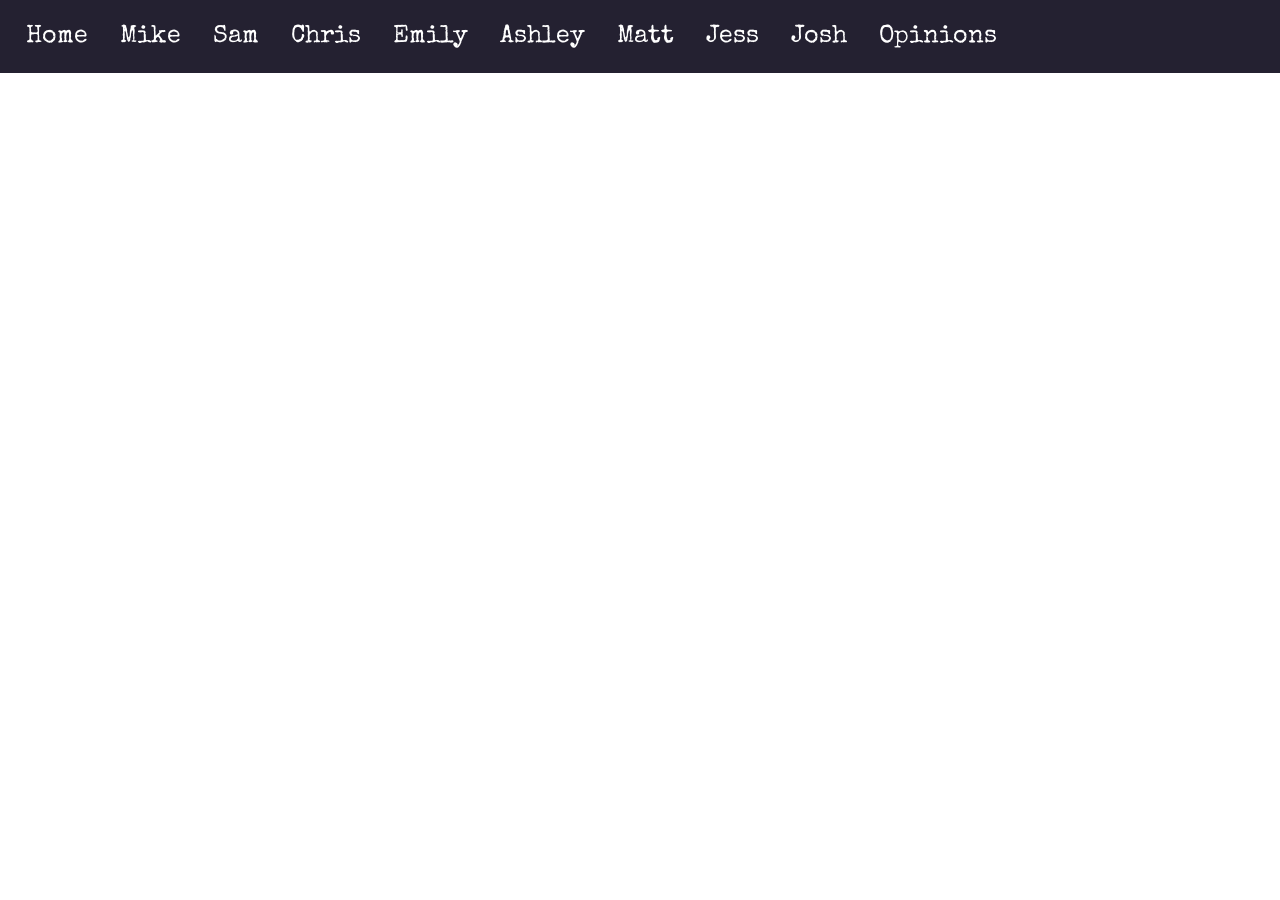
==== ashley.html @ 66c1236a "did stuff" ====
<!DOCTYPE html>
<html>

<head>
  <title>Unit 5 Project</title>
  <meta charset="utf-8">

  <link rel="preconnect" href="https://fonts.googleapis.com">
<link rel="preconnect" href="https://fonts.gstatic.com" crossorigin>
<link href="https://fonts.googleapis.com/css2?family=Rubik+Burned&family=Rubik+Glitch&family=Special+Elite&display=swap" rel="stylesheet">

<!-- font-family: "Rubik Glitch", system-ui;
font-family: "Rubik Burned", system-ui;
font-family: "Special Elite", system-ui; -->

  <link rel="stylesheet" href="style.css">

  <style>

  </style>
</head>
<body>

<ul>
  <li><a href="index.html">Home</a></li>
  <li><a href="mike.html">Mike</a></li>
  <li><a href="sam.html">Sam</a></li>
  <li><a href="chris.html">Chris</a></li>
  <li><a href="emily.html">Emily</a></li>
  <li><a href="ashley.html">Ashley</a></li>
  <li><a href="matt.html">Matt</a></li>
  <li><a href="jess.html">Jess</a></li>
  <li><a href="josh.html">Josh</a></li>
  <li><a href="overall.html">Opinions</a></li>
</ul>

</body>
</html>
---- style.css ----
/* Navbox */
ul {text-align: center;
  list-style-type: none;
  margin-left: auto;
  margin-right: auto;
  margin: -8px;
  padding: 10px;
  overflow: hidden;
  background-color: #242131;
  font-family: "Special Elite", system-ui;
  font-weight: 400;
  font-size: 25px;}

ul li {float: left;}

ul li a {display: block;
  color: white;
  text-align: center;
  padding: 14px 16px;
  text-decoration: none;}

ul li a:hover {color:rgb(0, 0, 0);
  text-shadow:
    0 0 5px rgb(255, 255, 255),
    0 0 10px rgb(255, 255, 255),
    0 0 20px rgb(255, 255, 255),
    0 0 40px rgb(255, 255, 255),
    0 0 80px rgb(255, 255, 255);}

/* Java Script */
.section {min-height: 70vh;
  display: flex;
  flex-direction: column;
  justify-content: center;
  align-items: center;
  color: white;
  text-align: center;
  margin: -8px;}

.Mike1 {Background-size:cover;
  background-image:url(Mike_traits_remake.png);}
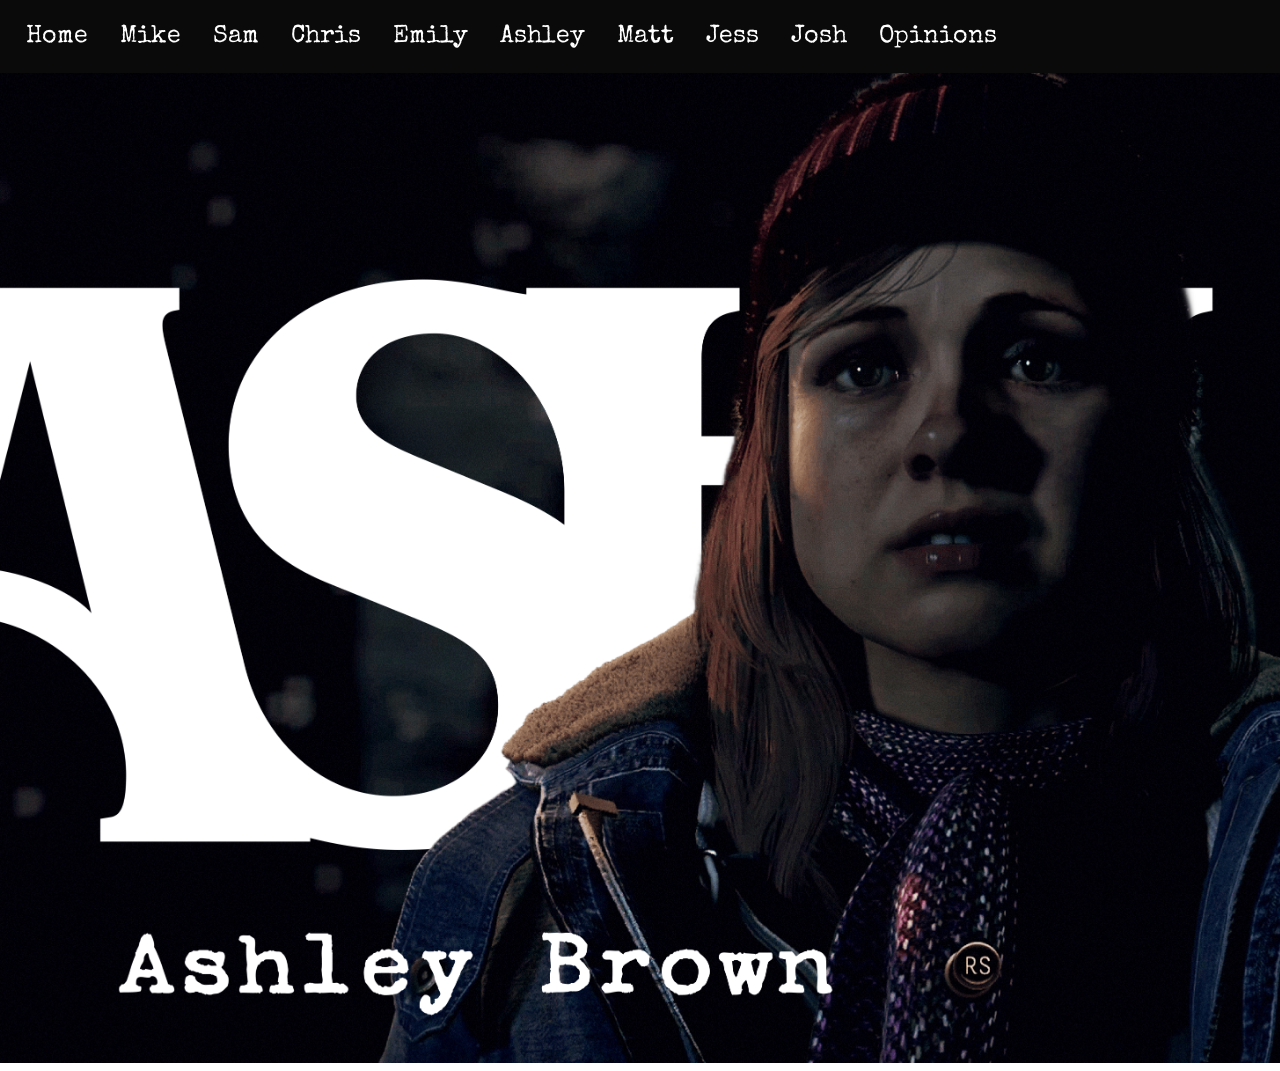
==== commit 08bcef40: "did stuff" ====
--- a/ashley.html
+++ b/ashley.html
@@ -34,5 +34,8 @@
   <li><a href="overall.html">Opinions</a></li>
 </ul>
 
+<div class="section Ashley1 lists" id="">
+</div>
+
 </body>
 </html>
--- a/style.css
+++ b/style.css
@@ -1,3 +1,24 @@
+h1 {font-family: "Special Elite", system-ui;
+  font-style: bolder;
+  font-weight: lighter;
+  margin-bottom: -10px;
+  font-size: 75px;}
+
+p {font-family: "Special Elite", system-ui;
+  font-size: 25px;
+  max-width: 60%;}
+
+span {font-weight: bold;}
+
+.title {position: relative;}
+
+.spoilers {position: absolute;
+  bottom: 0;
+  padding-bottom: 50px;
+  font-size: 50px;}
+
+#logo {src: url(Until_Dawn_29.webp);}
+
 /* Navbox */
 ul {text-align: center;
   list-style-type: none;
@@ -6,7 +27,7 @@
   margin: -8px;
   padding: 10px;
   overflow: hidden;
-  background-color: #242131;
+  background-color: #0a0a0a;
   font-family: "Special Elite", system-ui;
   font-weight: 400;
   font-size: 25px;}
@@ -35,7 +56,62 @@
   align-items: center;
   color: white;
   text-align: center;
-  margin: -8px;}
+  margin-left: -8px;
+  margin-right: -8px;
+  padding: 0;
+  border: none;}
 
-.Mike1 {Background-size:cover;
-  background-image:url(Mike_traits_remake.png);}+.Home1 {min-height: 100vh;
+  margin-top: 8px;
+  Background-size:cover;
+  background-image:url(until-dawn-keyart.avif);}
+
+.Home2 {min-height: 100vh;
+  margin-top: 0px;
+  Background-size:cover;
+  background-image:url(Until+Dawn™_20180513155626.webp);}
+
+.Home3 {min-height: 100vh;
+  margin-top: 0px;
+  Background-size:cover;
+  background-image:url(Until+Dawn™_20180513141947.webp);}
+
+.Mike1 {min-height: 110vh;
+  margin-top: 8px;
+  Background-size:cover;
+  background-image:url(Mike\ Title\ Card.png);}
+
+.Sam1 {min-height: 110vh;
+  margin-top: 8px;
+  Background-size:cover;
+  background-image:url(Sam\ Title\ Card.png);}
+
+.Chris1 {min-height: 110vh;
+  margin-top: 8px;
+  Background-size:cover;
+  background-image:url(Chris\ Title\ Card.png);}
+
+.Emily1 {min-height: 110vh;
+  margin-top: 8px;
+  Background-size:cover;
+  background-image:url(Emily\ Title\ Card.png);}
+
+.Ashley1 {min-height: 110vh;
+  margin-top: 8px;
+  Background-size:cover;
+  background-image:url(Ashley\ Title\ Card.png);}
+
+.Matt1 {min-height: 110vh;
+  margin-top: 8px;
+  Background-size:cover;
+  background-image:url(Matt\ Title\ Card.png);}
+
+.Jess1 {min-height: 110vh;
+  margin-top: 8px;
+  Background-size:cover;
+  background-image:url(Jess\ Title\ Card.png);}
+
+.Josh1 {min-height: 110vh;
+  margin-top: 8px;
+  Background-size:cover;
+  background-image:url(Josh\ Title\ Card.png);}
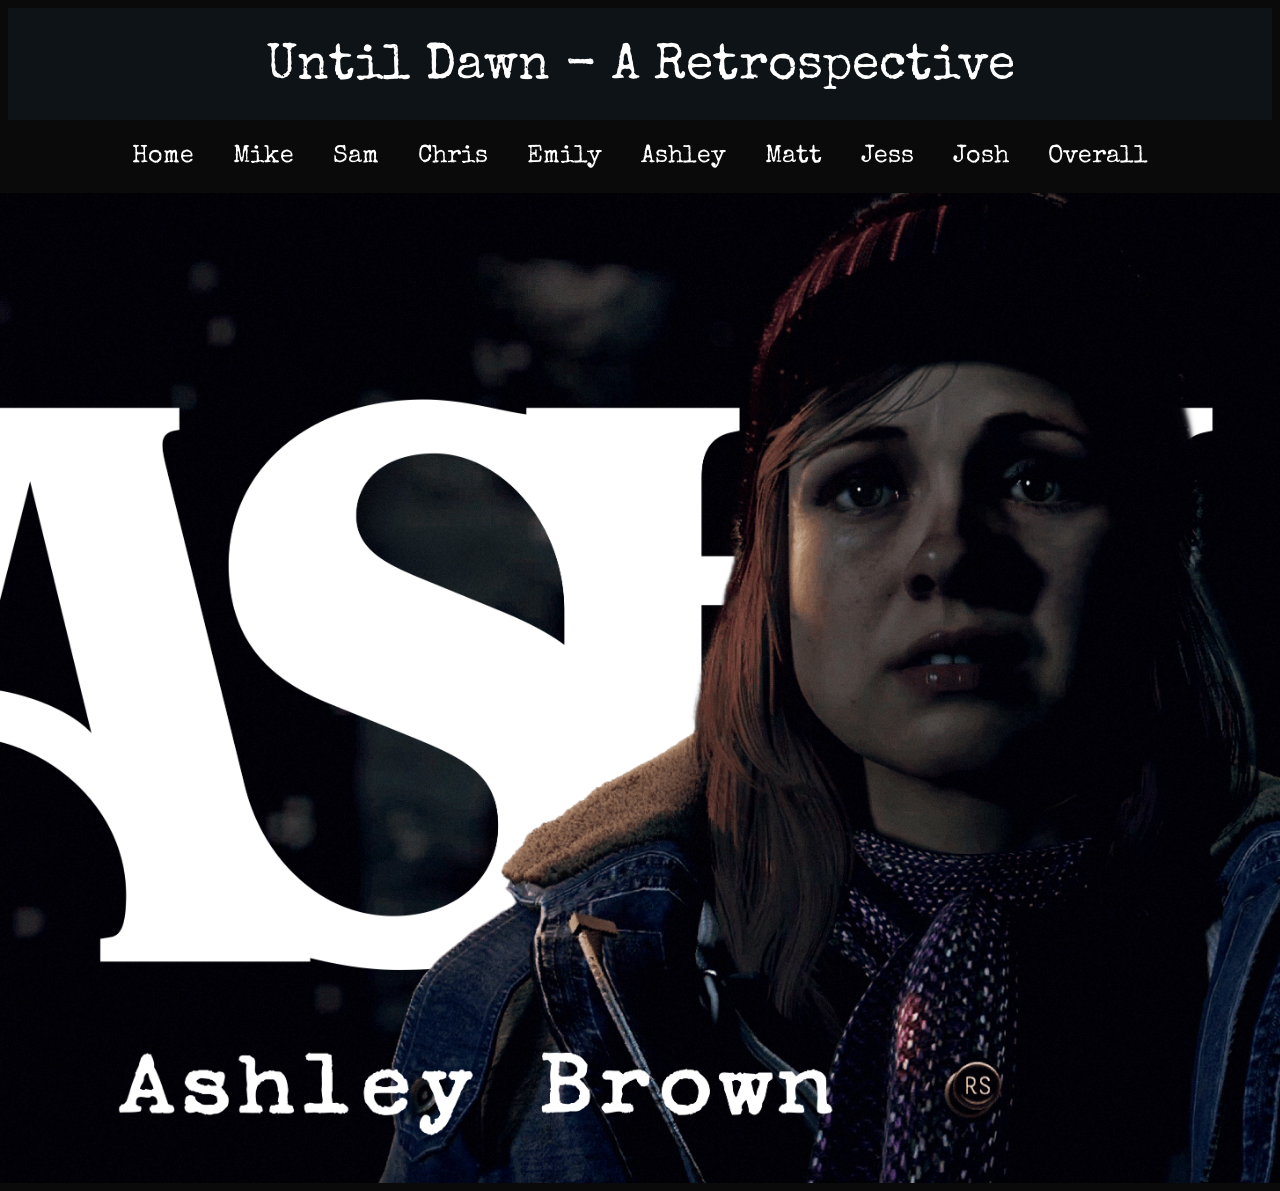
==== commit e8bf627a: "did stuff" ====
--- a/ashley.html
+++ b/ashley.html
@@ -21,6 +21,9 @@
 </head>
 <body>
 
+<h3>Until Dawn - A Retrospective</h3>
+
+<div class="navbar">
 <ul>
   <li><a href="index.html">Home</a></li>
   <li><a href="mike.html">Mike</a></li>
@@ -31,8 +34,9 @@
   <li><a href="matt.html">Matt</a></li>
   <li><a href="jess.html">Jess</a></li>
   <li><a href="josh.html">Josh</a></li>
-  <li><a href="overall.html">Opinions</a></li>
+  <li><a href="overall.html">Overall</a></li>
 </ul>
+</div>
 
 <div class="section Ashley1 lists" id="">
 </div>
--- a/style.css
+++ b/style.css
@@ -1,46 +1,87 @@
-h1 {font-family: "Special Elite", system-ui;
-  font-style: bolder;
+h1 {font-style: bolder;
   font-weight: lighter;
-  margin-bottom: -10px;
-  font-size: 75px;}
-
-p {font-family: "Special Elite", system-ui;
-  font-size: 25px;
+  margin-bottom: 0px;
+  font-size: 50px;}
+
+h2 {font-style: bolder;
+  font-weight: lighter;
+  font-size: 50px;}
+
+h3 {font-style: bolder;
+  font-weight: lighter;
+  font-size: 50px;
+  padding-bottom: 35px;
+  padding-top: 35px;
+  margin-bottom: 0px;
+  margin-top: 0px;
+  background-color: #0d1317;
+  width: 100%;}
+
+h4 {font-size: 30px;
+  margin-bottom: -10px;}
+
+p {font-size: 25px;
   max-width: 60%;}
 
+body {background-color: #0a0a0a;
+  color: white;
+  text-align: center;
+  font-family: "Special Elite", system-ui;}
+
 span {font-weight: bold;}
 
+ul {font-size: 25px;}
+
 .title {position: relative;}
 
-.spoilers {position: absolute;
-  bottom: 0;
-  padding-bottom: 50px;
-  font-size: 50px;}
-
-#logo {src: url(Until_Dawn_29.webp);}
-
-/* Navbox */
-ul {text-align: center;
-  list-style-type: none;
+.card-lists {display: inline-block;
+  align-content: center;
+  text-align: left;
+  padding-right: 25px;
+  margin-bottom: 0px;}
+
+.review {display: flex;
+  flex-wrap: nowrap;
+  text-align: center;
+  align-items: center;
+  justify-content: center;
+  width: 60%;
   margin-left: auto;
   margin-right: auto;
+  gap: 0px;}
+
+.review-paragraph {min-width: 90%}
+
+.headshot {width: 300px;
+  border: 1px solid #f1f1f1;}
+
+.spoilers {font-size: 25px;
+  color: white;
+  text-align: center;}
+
+.spoilers-div {align-items: center;
+  width: 100%;
+  background-color: #0a0a0a;}
+
+#logo {src: url(Until_Dawn_29.webp);}
+
+/* Navbox */
+.navbar ul{list-style: none;
   margin: -8px;
   padding: 10px;
   overflow: hidden;
   background-color: #0a0a0a;
-  font-family: "Special Elite", system-ui;
   font-weight: 400;
   font-size: 25px;}
 
-ul li {float: left;}
-
-ul li a {display: block;
-  color: white;
-  text-align: center;
+.navbar ul li {display: inline-block;}
+
+.navbar ul li a {display: inline-block;
+  color: white;
   padding: 14px 16px;
   text-decoration: none;}
 
-ul li a:hover {color:rgb(0, 0, 0);
+.navbar ul li a:hover {color:rgb(0, 0, 0);
   text-shadow:
     0 0 5px rgb(255, 255, 255),
     0 0 10px rgb(255, 255, 255),
@@ -48,6 +89,52 @@
     0 0 40px rgb(255, 255, 255),
     0 0 80px rgb(255, 255, 255);}
 
+/* Flip Box */
+.flip-box {
+  background-color: transparent;
+  width: 300px;
+  height: 380px;
+  perspective: 1000px; /* Remove this if you don't want the 3D effect */
+}
+
+/* This container is needed to position the front and back side */
+.flip-box-inner {
+  position: relative;
+  width: 100%;
+  height: 100%;
+  text-align: center;
+  transition: transform 0.8s;
+  transform-style: preserve-3d;
+}
+
+/* Do an horizontal flip when you move the mouse over the flip box container */
+.flip-box:hover .flip-box-inner {
+  transform: rotateY(180deg);
+}
+
+/* Position the front and back side */
+.flip-box-front, .flip-box-back {
+  position: absolute;
+  width: 100%;
+  height: 100%;
+  -webkit-backface-visibility: hidden; /* Safari */
+  backface-visibility: hidden;
+}
+
+/* Style the front side */
+.flip-box-front {
+  background-color: #bbb;
+  color: black;
+}
+
+/* Style the back side */
+.flip-box-back {
+  background-color: #0d1317;
+  border: 1px solid #f1f1f1;
+  color: white;
+  transform: rotateY(180deg);
+}
+
 /* Java Script */
 .section {min-height: 70vh;
   display: flex;
@@ -59,7 +146,15 @@
   margin-left: -8px;
   margin-right: -8px;
   padding: 0;
-  border: none;}
+  border: none;
+  position: relative;}
+
+.section::after {content: '';
+  position: absolute;
+  z-index: -1;
+  inset: 0;
+  background: #0a0a0a;
+  opacity: 60%;}
 
 .Home1 {min-height: 100vh;
   margin-top: 8px;
@@ -67,30 +162,127 @@
   background-image:url(until-dawn-keyart.avif);}
 
 .Home2 {min-height: 100vh;
-  margin-top: 0px;
-  Background-size:cover;
-  background-image:url(Until+Dawn™_20180513155626.webp);}
+  Background-size:cover;
+  background-image:url(daniel-purcell-chase-scene-25.jpg);
+  isolation: isolate;}
 
 .Home3 {min-height: 100vh;
   margin-top: 0px;
   Background-size:cover;
-  background-image:url(Until+Dawn™_20180513141947.webp);}
+  background-image:url(daniel-purcell-capture10.jpg);
+  isolation: isolate;}
+
+.Home4 {min-height: 100vh;
+  margin-top: 0px;
+  Background-size:cover;
+  background-image:url(daniel-purcell-chase-scene-23.jpg);
+  isolation: isolate;}
 
 .Mike1 {min-height: 110vh;
   margin-top: 8px;
   Background-size:cover;
   background-image:url(Mike\ Title\ Card.png);}
 
+.Mike2 {min-height: 100vh;
+  margin-top: 0px;
+  Background-size:cover;
+  background-image:url(daniel-purcell-chase-scene-1.jpg);
+  isolation: isolate;}
+
+.Mike3 {min-height: 100vh;
+  margin-top: 0px;
+  Background-size:cover;
+  background-image:url(daniel-purcell-chase-scene-16.jpg);
+  isolation: isolate;}
+
+.Mike4 {min-height: 100vh;
+  margin-top: 0px;
+  Background-size:cover;
+  background-image:url(daniel-purcell-mines11.jpg);
+  isolation: isolate;}
+
+.Mike5 {min-height: 100vh;
+  margin-top: 0px;
+  Background-size:cover;
+  background-image:url(daniel-purcell-chase-scene-23.jpg);
+  isolation: isolate;}
+
+.Mike6 {min-height: 100vh;
+  margin-top: 0px;
+  Background-size:cover;
+  background-image:url(daniel-purcell-screenshot-be-nl-6296-pink-0107.jpg);
+  isolation: isolate;}
+
 .Sam1 {min-height: 110vh;
   margin-top: 8px;
   Background-size:cover;
   background-image:url(Sam\ Title\ Card.png);}
 
+.Sam2 {min-height: 100vh;
+  margin-top: 0px;
+  Background-size:cover;
+  background-image:url(daniel-purcell-chase-scene-25.jpg);
+  isolation: isolate;}
+
+.Sam3 {min-height: 100vh;
+  margin-top: 0px;
+  Background-size:cover;
+  background-image:url(daniel-purcell-2-2-02.jpg);
+  isolation: isolate;}
+
+.Sam4 {min-height: 100vh;
+  margin-top: 0px;
+  Background-size:cover;
+  background-image:url(daniel-purcell-chase-scene-16.jpg);
+  isolation: isolate;}
+
+.Sam5 {min-height: 100vh;
+  margin-top: 0px;
+  Background-size:cover;
+  background-image:url(daniel-purcell-2-2-05.jpg);
+  isolation: isolate;}
+
+.Sam6 {min-height: 100vh;
+  margin-top: 0px;
+  Background-size:cover;
+  background-image:url(daniel-purcell-mines4.jpg);
+  isolation: isolate;}
+
 .Chris1 {min-height: 110vh;
   margin-top: 8px;
   Background-size:cover;
   background-image:url(Chris\ Title\ Card.png);}
 
+.Chris2 {min-height: 100vh;
+  margin-top: 0px;
+  Background-size:cover;
+  background-image:url(daniel-purcell-mines11.jpg);
+  isolation: isolate;}
+
+.Chris3 {min-height: 100vh;
+  margin-top: 0px;
+  Background-size:cover;
+  background-image:url(daniel-purcell-2-2-01.jpg);
+  isolation: isolate;}
+
+.Chris4 {min-height: 100vh;
+  margin-top: 0px;
+  Background-size:cover;
+  background-image:url(daniel-purcell-capture7.jpg);
+  isolation: isolate;}
+
+.Chris5 {min-height: 100vh;
+  margin-top: 0px;
+  Background-size:cover;
+  background-image:url(daniel-purcell-mines17.jpg);
+  isolation: isolate;}
+
+.Chris6 {min-height: 100vh;
+  margin-top: 0px;
+  Background-size:cover;
+  background-image:url(daniel-purcell-chase-scene-16.jpg);
+  isolation: isolate;}
+
 .Emily1 {min-height: 110vh;
   margin-top: 8px;
   Background-size:cover;
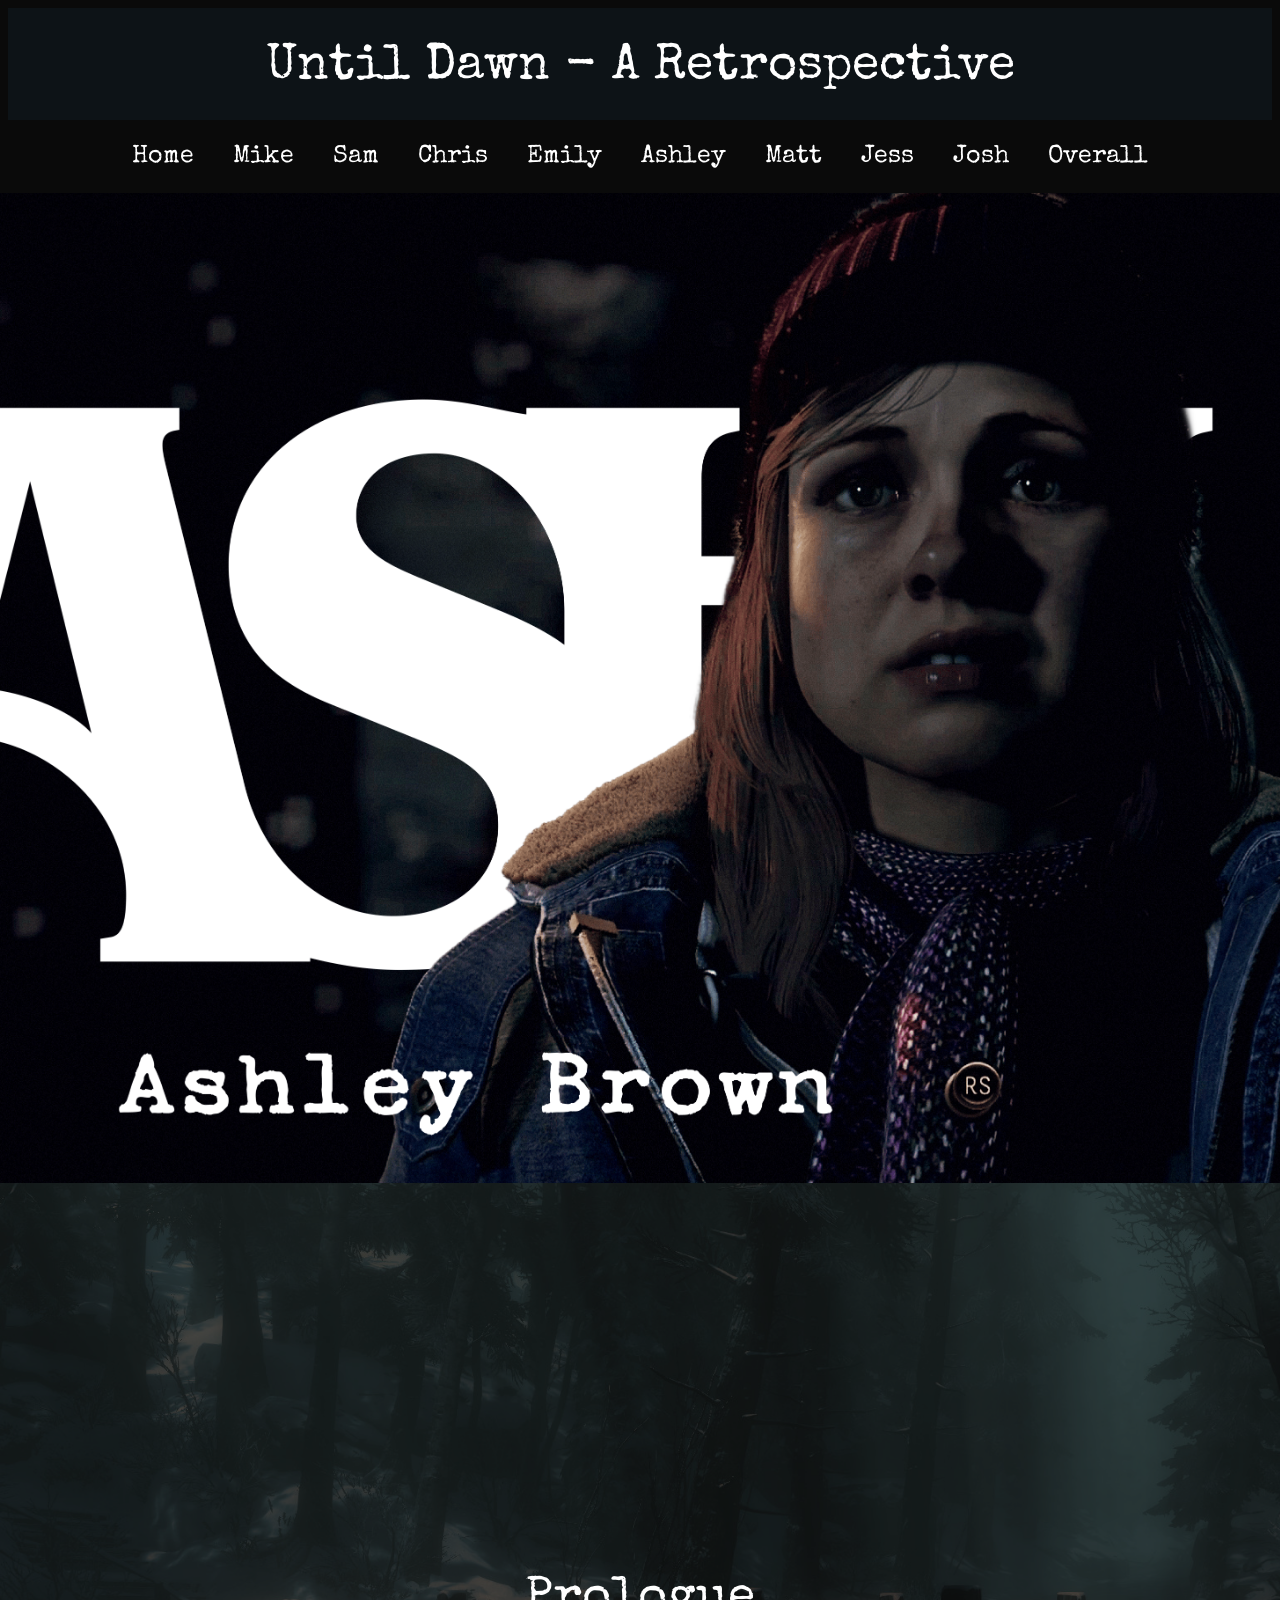
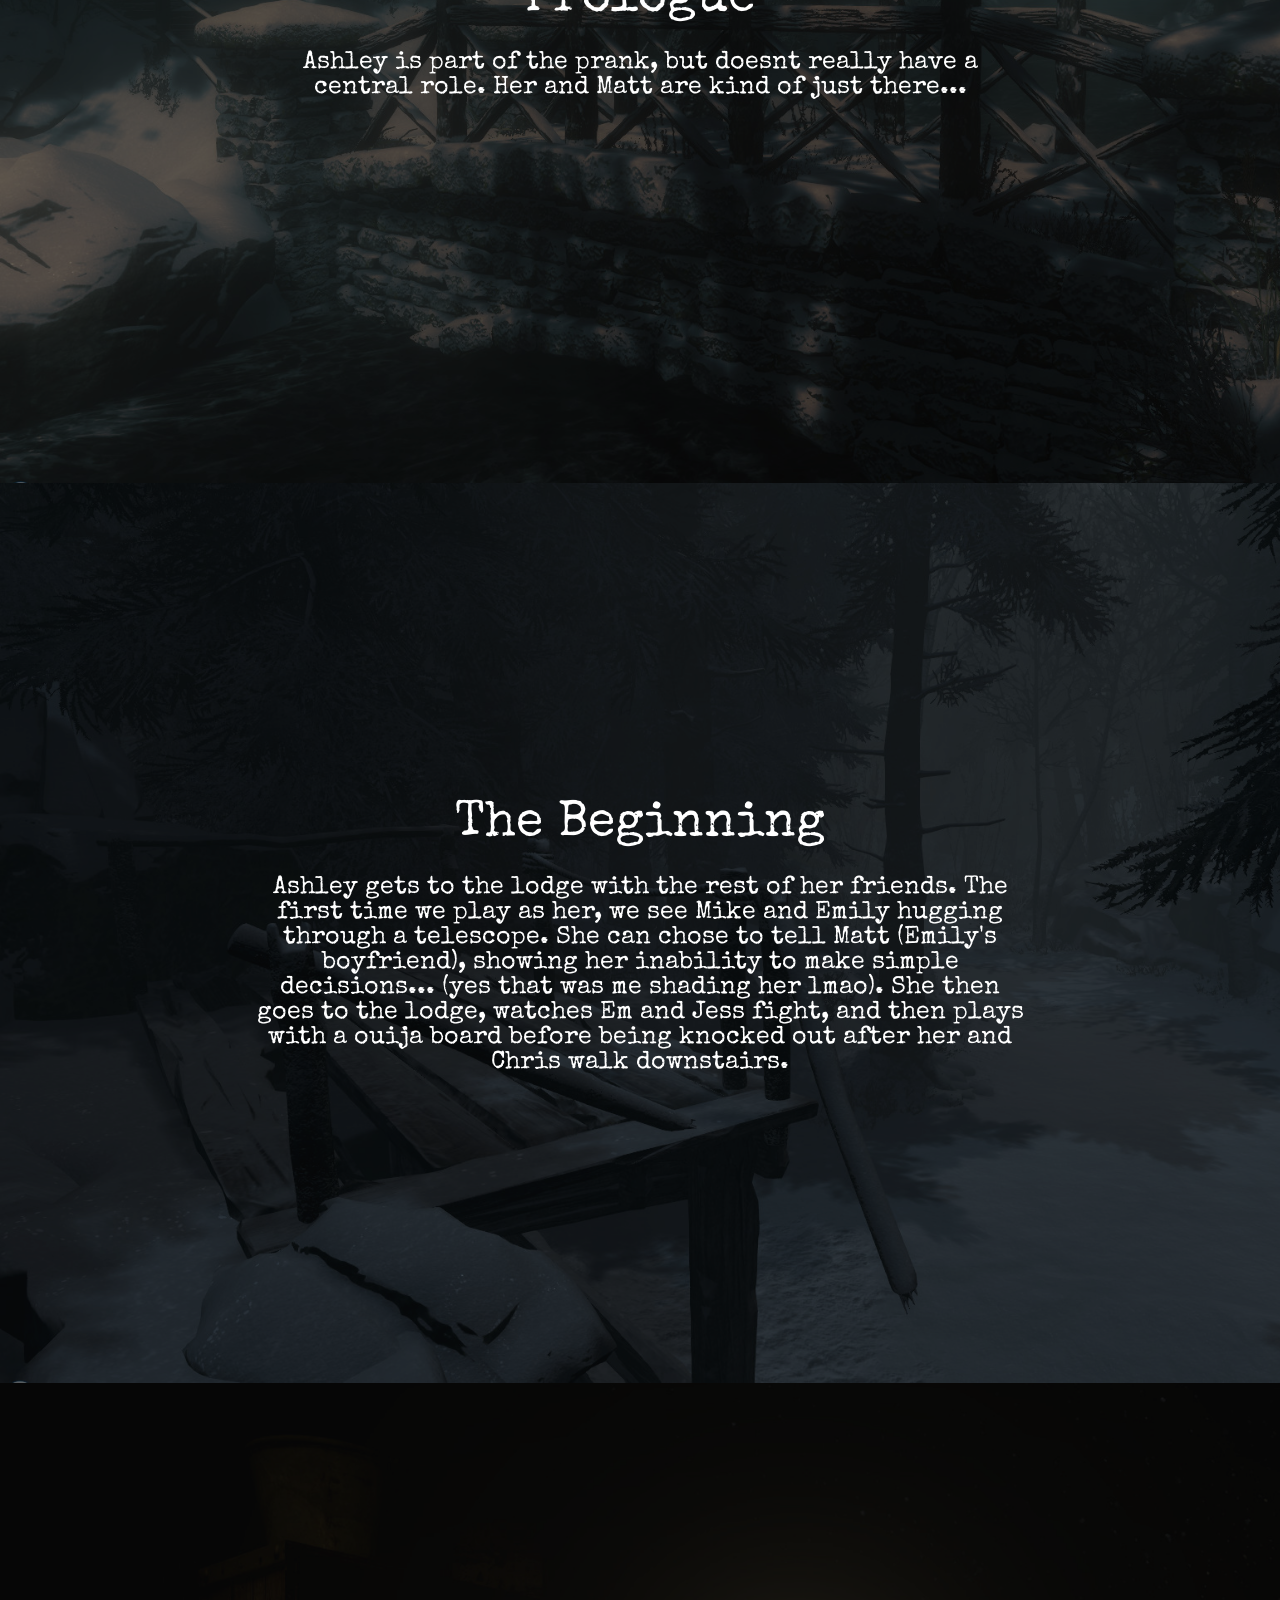
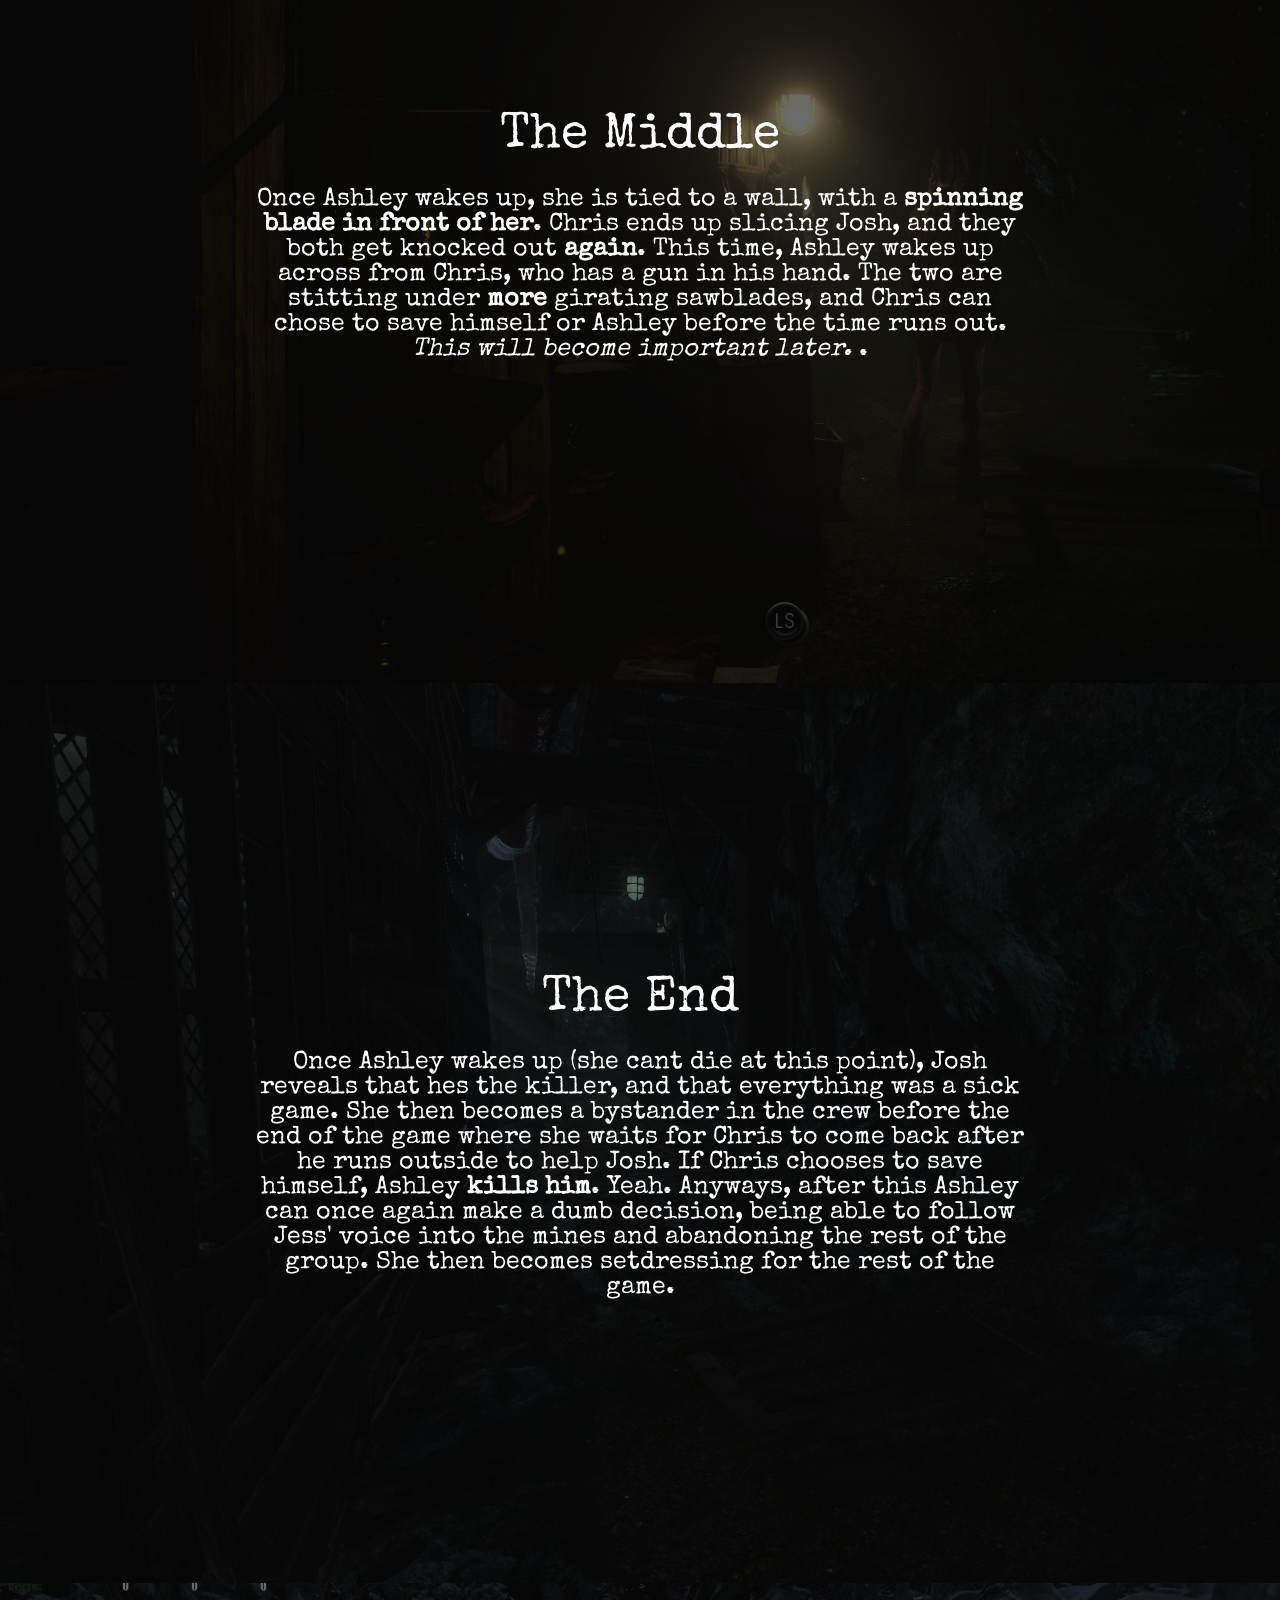
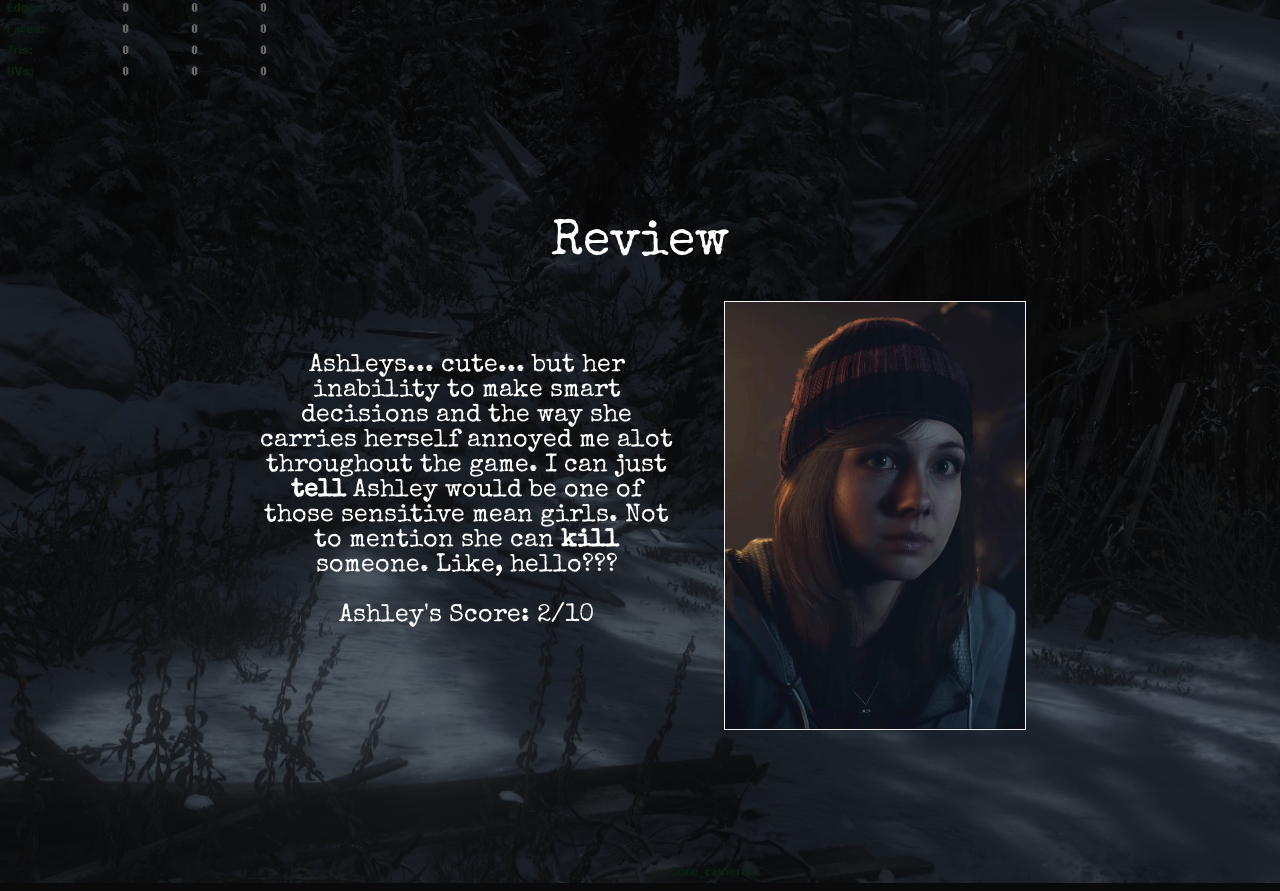
==== commit 5055417a: "did stuff" ====
--- a/ashley.html
+++ b/ashley.html
@@ -41,5 +41,61 @@
 <div class="section Ashley1 lists" id="">
 </div>
 
+<div class="section Ashley2 lists" id="">
+  <h1>Prologue</h1>
+  <p>Ashley is part of the prank, but doesnt really have a central role. Her and Matt are kind of just there...</p>
+</div>
+
+<div class="section Ashley3 lists" id="">
+  <h1>The Beginning</h1>
+  <p>Ashley gets to the lodge with the rest of her friends. The first time we play as her, we see Mike and Emily hugging through a telescope. She can chose to tell Matt (Emily's boyfriend), showing her inability to make simple decisions... (yes that was me shading her lmao). She then goes to the lodge, watches Em and Jess fight, and then plays with a ouija board before being knocked out after her and Chris walk downstairs.</p>
+</div>
+
+<div class="section Ashley4 lists" id="">
+  <h1>The Middle</h1>
+  <p>Once Ashley wakes up, she is tied to a wall, with a <span>spinning blade in front of her</span>. Chris ends up slicing Josh, and they both get knocked out <span>again</span>. This time, Ashley wakes up across from Chris, who has a gun in his hand. The two are stitting under <span>more</span> girating sawblades, and Chris can chose to save himself or Ashley before the time runs out. <em>This will become important later.</em>
+  </span>.</p>
+</div>
+
+<div class="section Ashley5 lists" id="">
+  <h1>The End</h1>
+  <p>Once Ashley wakes up (she cant die at this point), Josh reveals that hes the killer, and that everything was a sick game. She then becomes a bystander in the crew before the end of the game where she waits for Chris to come back after he runs outside to help Josh. If Chris chooses to save himself, Ashley <span>kills him</span>. Yeah. Anyways, after this Ashley can once again make a dumb decision, being able to follow Jess' voice into the mines and abandoning the rest of the group. She then becomes setdressing for the rest of the game.</p>
+</div>
+
+<div class="section Ashley6 lists" id="">
+  <h1>Review</h1>
+  <br>
+  <br>
+  <div class="review">
+    <div>
+      <p class="review-paragraph">Ashleys... cute... but her inability to make smart decisions and the way she carries herself annoyed me alot throughout the game. I can just <span>tell</span> Ashley would be one of those sensitive mean girls. Not to mention she can <span>kill</span> someone. Like, hello???
+      <br><br>Ashley's Score: 2/10</p>
+    </div>
+    <div>
+      <div class="flip-box">
+        <div class="flip-box-inner">
+          <div class="flip-box-front">
+            <img src="Ashley_Remake.webp" class="headshot">
+          </div>
+          <div class="flip-box-back">
+            <h4>Playtime</h4>
+            <ul class="card-lists">
+              <li>Chapter 1</li>
+              <li>Chapter 3</li>
+              <li>Chapter 6</li>
+              <li>Chapter 8</li>
+              <li>Chapter 9</li>
+            </ul>
+            <h4>Deaths</h4>
+            <ul class="card-lists">
+              <li>Chapter 9</li>
+              <li>Chapter 10</li>
+            </ul>
+          </div>
+        </div>
+      </div>
+    </div>
+</div>
+
 </body>
 </html>
--- a/style.css
+++ b/style.css
@@ -288,21 +288,141 @@
   Background-size:cover;
   background-image:url(Emily\ Title\ Card.png);}
 
+.Emily2 {min-height: 100vh;
+  margin-top: 0px;
+  Background-size:cover;
+  background-image:url(daniel-purcell-chase-scene-1.jpg);
+  isolation: isolate;}
+
+.Emily3 {min-height: 100vh;
+  margin-top: 0px;
+  Background-size:cover;
+  background-image:url(daniel-purcell-capture10.jpg);
+  isolation: isolate;}
+
+.Emily4 {min-height: 100vh;
+  margin-top: 0px;
+  Background-size:cover;
+  background-image:url(daniel-purcell-mineslighting-23.jpg);
+  isolation: isolate;}
+
+.Emily5 {min-height: 100vh;
+  margin-top: 0px;
+  Background-size:cover;
+  background-image:url(daniel-purcell-chase-scene-23.jpg);
+  isolation: isolate;}
+
+.Emily6 {min-height: 100vh;
+  margin-top: 0px;
+  Background-size:cover;
+  background-image:url(daniel-purcell-2-2-05.jpg);
+  isolation: isolate;}
+
 .Ashley1 {min-height: 110vh;
   margin-top: 8px;
   Background-size:cover;
   background-image:url(Ashley\ Title\ Card.png);}
 
+.Ashley2 {min-height: 100vh;
+  margin-top: 0px;
+  Background-size:cover;
+  background-image:url(daniel-purcell-2-2-02.jpg);
+  isolation: isolate;}
+
+.Ashley3 {min-height: 100vh;
+  margin-top: 0px;
+  Background-size:cover;
+  background-image:url(daniel-purcell-chase-scene-16.jpg);
+  isolation: isolate;}
+
+.Ashley4 {min-height: 100vh;
+  margin-top: 0px;
+  Background-size:cover;
+  background-image:url(daniel-purcell-screenshot-be-nl-6296-pink-0107.jpg);
+  isolation: isolate;}
+
+.Ashley5 {min-height: 100vh;
+  margin-top: 0px;
+  Background-size:cover;
+  background-image:url(daniel-purcell-mines9.jpg);
+  isolation: isolate;}
+
+.Ashley6 {min-height: 100vh;
+  margin-top: 0px;
+  Background-size:cover;
+  background-image:url(daniel-purcell-capture7.jpg);
+  isolation: isolate;}
+
 .Matt1 {min-height: 110vh;
   margin-top: 8px;
   Background-size:cover;
   background-image:url(Matt\ Title\ Card.png);}
 
+.Matt2 {min-height: 100vh;
+  margin-top: 0px;
+  Background-size:cover;
+  background-image:url(daniel-purcell-mines11.jpg);
+  isolation: isolate;}
+
+.Matt3 {min-height: 100vh;
+  margin-top: 0px;
+  Background-size:cover;
+  background-image:url(daniel-purcell-chase-scene-23.jpg);
+  isolation: isolate;}
+
+.Matt4 {min-height: 100vh;
+  margin-top: 0px;
+  Background-size:cover;
+  background-image:url(daniel-purcell-mineslighting-22.jpg);
+  isolation: isolate;}
+
+.Matt5 {min-height: 100vh;
+  margin-top: 0px;
+  Background-size:cover;
+  background-image:url(daniel-purcell-mines1.jpg);
+  isolation: isolate;}
+
+.Matt6 {min-height: 100vh;
+  margin-top: 0px;
+  Background-size:cover;
+  background-image:url(daniel-purcell-mines14.jpg);
+  isolation: isolate;}
+
 .Jess1 {min-height: 110vh;
   margin-top: 8px;
   Background-size:cover;
   background-image:url(Jess\ Title\ Card.png);}
 
+.Jess2 {min-height: 100vh;
+  margin-top: 0px;
+  Background-size:cover;
+  background-image:url(daniel-purcell-mines11.jpg);
+  isolation: isolate;}
+
+.Jess3 {min-height: 100vh;
+  margin-top: 0px;
+  Background-size:cover;
+  background-image:url(daniel-purcell-2-2-01.jpg);
+  isolation: isolate;}
+
+.Jess4 {min-height: 100vh;
+  margin-top: 0px;
+  Background-size:cover;
+  background-image:url(daniel-purcell-capture7.jpg);
+  isolation: isolate;}
+
+.Jess5 {min-height: 100vh;
+  margin-top: 0px;
+  Background-size:cover;
+  background-image:url(daniel-purcell-mines17.jpg);
+  isolation: isolate;}
+
+.Jess6 {min-height: 100vh;
+  margin-top: 0px;
+  Background-size:cover;
+  background-image:url(daniel-purcell-chase-scene-16.jpg);
+  isolation: isolate;}
+
 .Josh1 {min-height: 110vh;
   margin-top: 8px;
   Background-size:cover;
